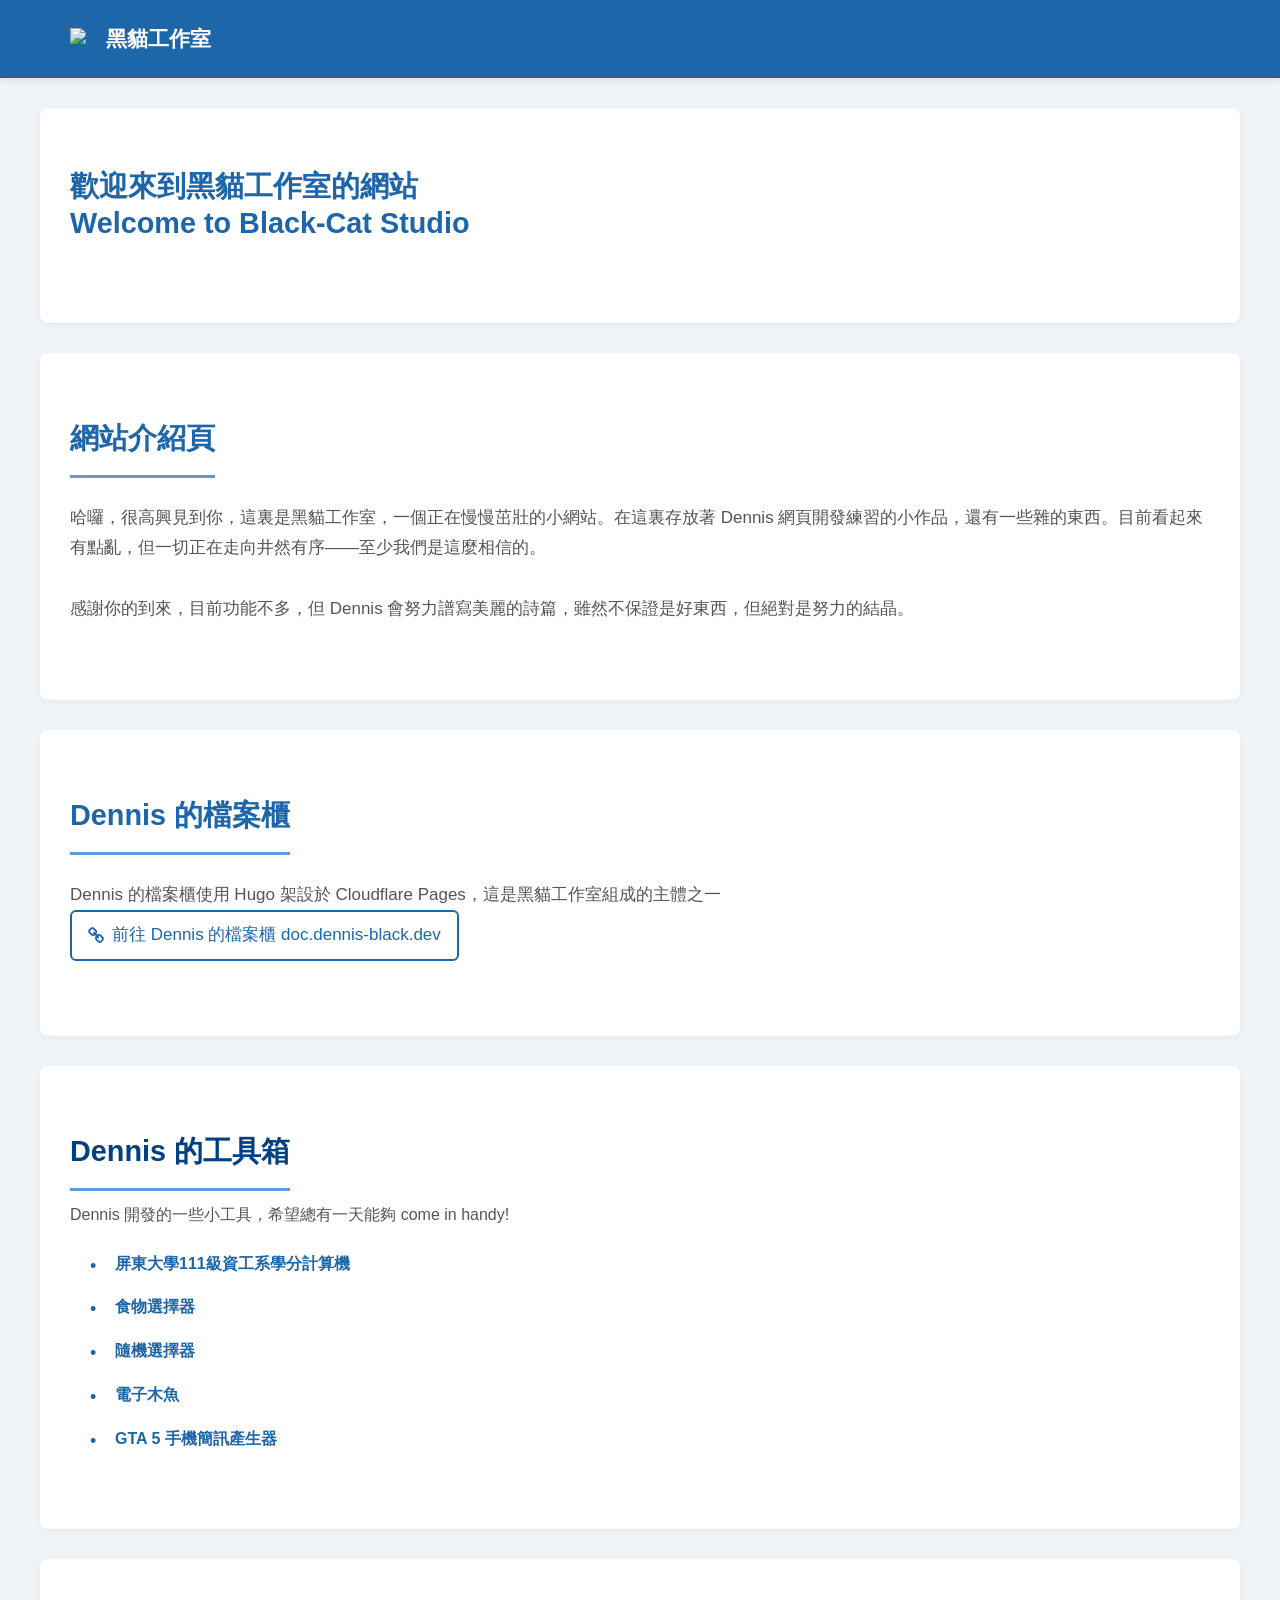
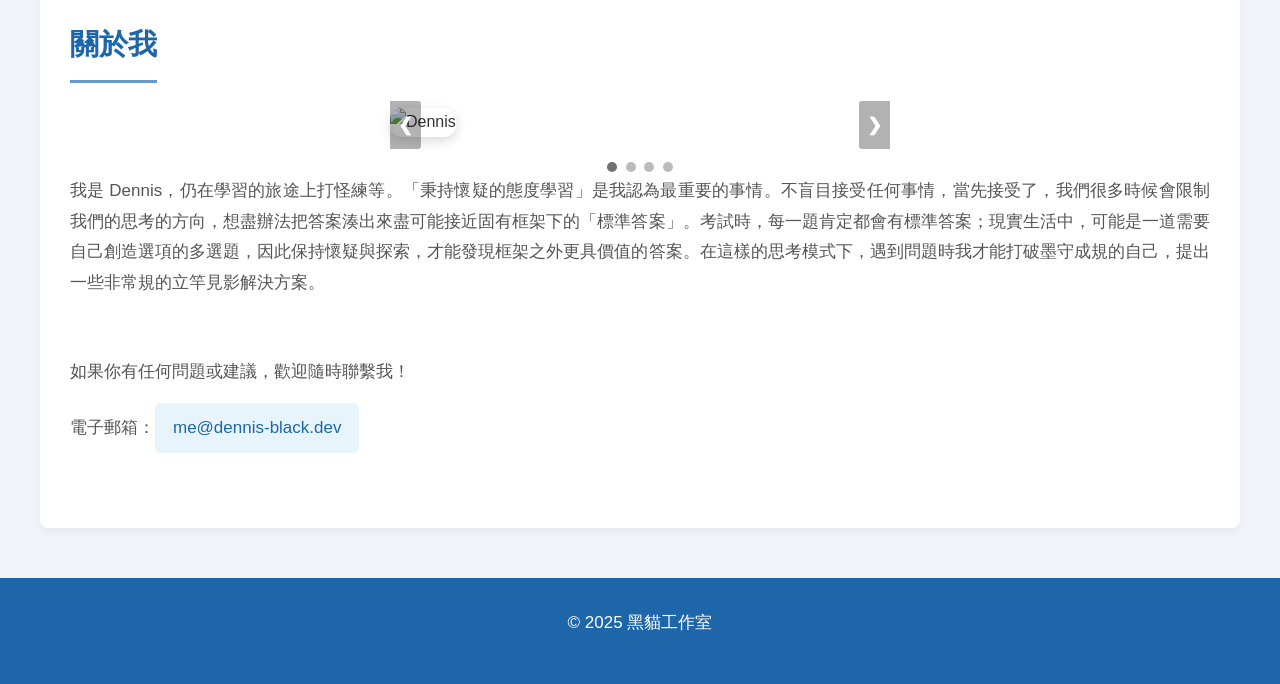
==== index.html @ 53adede7 "cat" ====
<!DOCTYPE html>
<html lang="en">
    <head>
        <meta charset="UTF-8">
        <meta name="viewport" content="width=device-width, initial-scale=1.0">
        <link rel="stylesheet" href="styles.css">
        <link rel="stylesheet" href="https://cdnjs.cloudflare.com/ajax/libs/font-awesome/4.7.0/css/font-awesome.min.css">
        <title>黑貓工作室</title>
    </head>

    <header>
        <nav>
            <a href="index.html"><img class="logo" src="asset/black_cat_studio.svg"></a>
            <ul>
                <li><a href="index.html"><h3>黑貓工作室</h3></a></li>
          </ul>
      </nav>
    </header>
<body>
    <!-- /////////////////////////////////////////////////////////////// -->
    <section id="home">
        <h1>歡迎來到黑貓工作室的網站</br>Welcome to Black-Cat Studio</h1>
    </section>

    <section id="prompt">
        <h2>網站介紹頁</h2>
        <p>哈囉，很高興見到你，這裏是黑貓工作室，一個正在慢慢茁壯的小網站。在這裏存放著 Dennis 網頁開發練習的小作品，還有一些雜的東西。目前看起來有點亂，但一切正在走向井然有序——至少我們是這麼相信的。<br><br>感謝你的到來，目前功能不多，但 Dennis 會努力譜寫美麗的詩篇，雖然不保證是好東西，但絕對是努力的結晶。</p>
    </section>

    <section id="archive">
        <h2>Dennis 的檔案櫃</h2>
        <p>Dennis 的檔案櫃使用 Hugo 架設於 Cloudflare Pages，這是黑貓工作室組成的主體之一 <br><a class="highlight-link" target="_blank" href="https://doc.dennis-black.dev"><i class="fa fa-link"></i> 前往 Dennis 的檔案櫃 doc.dennis-black.dev</a></p>
    </section>

    <section id="toolBox">
        <h2>Dennis 的工具箱</h2>
        <p>Dennis 開發的一些小工具，希望總有一天能夠 come in handy!</p>
        <ul>
            <li><a href="toolbox/creditAnalyse/">屏東大學111級資工系學分計算機</a></li>
            <li><a href="toolbox/spinWheel_food/">食物選擇器</a></li>
            <li><a href="toolbox/spinWheel_data/">隨機選擇器</a></li>
            <li><a href="toolbox/electricWoodenFish/">電子木魚</a></li>
            <li><a href="toolbox/ifruitGTA5/">GTA 5 手機簡訊產生器</a></li>
        </ul>
    </section>

    <section id="about">
        <h2>關於我</h2>
        <div class="about-container">
            <div class="slideshow-container">
                <div class="mySlides fade">
                    <img src="asset/dennisAndBird.gif" alt="Dennis" style="width:100%">
                </div>
                <div class="mySlides fade">
                    <img src="asset/dennisAndBanana.jpg" alt="Dennis" style="width:100%">
                </div>
                <div class="mySlides fade">
                    <img src="asset/graduate1.jpg" alt="DennisGraduate1" style="width:100%">
                </div>
                <div class="mySlides fade">
                    <img src="asset/DennisAtHongKongPark.jpg" alt="DennisAtHongKongPark" style="width:100%">
                </div>
                <a class="prev" onclick="plusSlides(-1)">&#10094;</a>
                <a class="next" onclick="plusSlides(1)">&#10095;</a>
            </div>
            <br>
            <div style="text-align:center">
                <span class="dot" onclick="currentSlide(1)"></span> 
                <span class="dot" onclick="currentSlide(2)"></span> 
                <span class="dot" onclick="currentSlide(3)"></span> 
                <span class="dot" onclick="currentSlide(4)"></span> 
            </div>
            <p>我是 Dennis，仍在學習的旅途上打怪練等。「秉持懷疑的態度學習」是我認為最重要的事情。不盲目接受任何事情，當先接受了，我們很多時候會限制我們的思考的方向，想盡辦法把答案湊出來盡可能接近固有框架下的「標準答案」。考試時，每一題肯定都會有標準答案；現實生活中，可能是一道需要自己創造選項的多選題，因此保持懷疑與探索，才能發現框架之外更具價值的答案。在這樣的思考模式下，遇到問題時我才能打破墨守成規的自己，提出一些非常規的立竿見影解決方案。
        </div>
        <br>
        <div>
            <p>如果你有任何問題或建議，歡迎隨時聯繫我！</p>
            <p>電子郵箱：<a class="email-link" href="mailto:me@dennis-black.dev">me@dennis-black.dev</a>
        </div>
            
    </section>

    
    <!-- /////////////////////////////////////////////////////////////// -->
    <footer>
        <p>&copy; 2025 黑貓工作室</p>
    </footer>
    <script>
    let slideIndex = 0;
    let slideTimer;
    showSlides();

    function plusSlides(n) {
        clearTimeout(slideTimer);
        slideIndex += n;
        let slides = document.getElementsByClassName("mySlides");
        if (slideIndex >= slides.length) { slideIndex = 0; }
        if (slideIndex < 0) { slideIndex = slides.length - 1; }
        showSlides(slideIndex, true);
    }

    function currentSlide(n) {
        clearTimeout(slideTimer);
        slideIndex = n - 1;
        let slides = document.getElementsByClassName("mySlides");
        if (slideIndex >= slides.length) { slideIndex = 0; }
        if (slideIndex < 0) { slideIndex = slides.length - 1; }
        showSlides(slideIndex, true);
    }

    function showSlides(n, manual) {
        let i;
        let slides = document.getElementsByClassName("mySlides");
        let dots = document.getElementsByClassName("dot");
        if (typeof n === 'undefined') n = slideIndex;
        let slidesCount = slides.length;
        if (n >= slidesCount) { slideIndex = 0; }
        else if (n < 0) { slideIndex = slidesCount - 1; }
        else { slideIndex = n; }
        for (i = 0; i < slidesCount; i++) {
            slides[i].style.display = "none";
        }
        for (i = 0; i < dots.length; i++) {
            dots[i].className = dots[i].className.replace(" active", "");
        }
        slides[slideIndex].style.display = "block";
        if (dots[slideIndex]) dots[slideIndex].className += " active";
        if (!manual) {
            slideTimer = setTimeout(function(){ showSlides(slideIndex + 1); }, 5000);
        }
    }
    </script>
---- styles.css ----
/* 全域樣式 */
* {
    margin: 0;
    padding: 0;
    box-sizing: border-box;
    font-family: Arial, sans-serif;
}

body {
    background-color: #f0f4f8;
    color: #333;
    line-height: 1.8;
    padding: 0;
    margin: 0;
}

/* 頁首樣式 */
header {
    background-color: #1e66aa;
    color: white;
    padding: 20px 0;
    text-align: left;
    box-shadow: 0 2px 8px rgba(0, 0, 0, 0.1);
}

nav {
    display: flex;
    justify-content: flex-start;
    align-items: center;
    flex-wrap: wrap;
    max-width: 1200px;
    margin: 0 auto;
    padding: 0 30px;
}

nav .logo {
    height: 50px;
    margin-right: 20px;
}

nav ul {
    list-style: none;
    display: flex;
    gap: 20px;
}

nav ul li {
    display: inline;
}

nav ul li a {
    color: white;
    text-decoration: none;
    font-size: 18px;
    transition: 0.3s;
}

nav ul li a:hover {
    color: #00264d;
}

/* 主要內容區域 */
section {
    padding: 60px 30px;
    text-align: left;
    background-color: white;
    margin: 0 auto 30px;
    max-width: 1200px;
    border-radius: 8px;
    box-shadow: 0 2px 10px rgba(0, 0, 0, 0.05);
}

section:first-of-type {
    margin-top: 30px;
}

h1 {
    font-size: 1.8em;
    margin-bottom: 20px;
    color: #1e66aa;
    font-weight: 600;
    line-height: 1.3;
}

h2 {
    font-size: 1.8em;
    margin-bottom: 25px;
    color: #1e66aa;
    font-weight: 600;
    border-bottom: 3px solid #6699cc;
    padding-bottom: 10px;
    display: inline-block;
}

p {
    font-size: 17px;
    margin-bottom: 15px;
    color: #555;
}

/* 頁尾樣式 */
footer {
    background-color: #1e66aa;
    color: white;
    text-align: center;
    padding: 30px 20px;
    position: relative;
    margin-top: 50px;
}

footer p {
    color: white;
}

#toolBox h2 {
    color: #004080;
    margin-bottom: 10px;
}

#toolBox p {
    font-size: 16px;
    color: #555;
    margin-bottom: 20px;
}

#toolBox ul {
    list-style: none;
    padding: 0;
    margin-left: 20px; /* 增加左邊距離，模擬階層感 */
}

#toolBox ul li {
    margin: 15px 0;
    position: relative;
    padding-left: 25px;
}

#toolBox ul li::before {
    content: "•"; /* 使用圓點作為條列符號 */
    position: absolute;
    left: 0;
    color: #1e66aa;
    font-size: 18px;
}

#toolBox ul li a {
    text-decoration: none;
    color: #1e66aa;
    font-weight: bold;
    transition: color 0.3s;
}

#toolBox ul li a:hover {
    color: #004080;
}

/* #about .about-container {
    display: flex;
    align-items: center;
    gap: 20px; 
}

#about img {
    flex-shrink: 0;
    max-width: 150px; 
    height: auto; 
}

#about p {
    flex: 1; 
    font-size: 16px;
    color: #555;
} */

#about .about-container {
    /* display: grid; */
    grid-template-columns: repeat(auto-fit, minmax(200px, 1fr));
    gap: 25px;
    margin-bottom: 30px;
}

#about img {
    width: 100%;
    height: auto;
    max-height: 400px;
    object-fit: cover;
    border-radius: 12px;
    box-shadow: 0 4px 12px rgba(0, 0, 0, 0.15);
    transition: transform 0.3s ease, box-shadow 0.3s ease;
}

#about img:hover {
    transform: translateY(-5px);
    box-shadow: 0 6px 20px rgba(0, 0, 0, 0.2);
}

#about p {
    font-size: 17px;
    color: #555;
    text-align: justify;
}

.highlight-link {
    color: #1e66aa;
    text-decoration: none;
    font-weight: 500;
    padding: 8px 16px;
    border: 2px solid #1e66aa;
    border-radius: 6px;
    display: inline-flex;
    align-items: center;
    gap: 8px;
    transition: all 0.3s ease;
    background-color: transparent;
}

.highlight-link:hover {
    background-color: #1e66aa;
    color: white;
    transform: translateY(-2px);
    box-shadow: 0 4px 12px rgba(30, 102, 170, 0.3);
}

.highlight-link i {
    transition: transform 0.3s ease;
}

.highlight-link:hover i {
    transform: translateX(3px);
}

.email-link {
    color: #1e66aa;
    background-color: #e8f4fc;
    font-weight: 500;
    padding: 8px 16px;
    border-radius: 6px;
    text-decoration: none;
    display: inline-block;
    border: 2px solid transparent;
    transition: all 0.3s ease;
}

.email-link:hover {
    background-color: #1e66aa;
    color: white;
    border-color: #1e66aa;
    transform: translateY(-2px);
    box-shadow: 0 4px 12px rgba(30, 102, 170, 0.3);
}

/* 輪播相冊樣式 */
.slideshow-container {
    max-width: 500px;
    position: relative;
    margin: auto;
}
.mySlides {
    display: none;
}
.mySlides img {
    width: 100%;
    border-radius: 10px;
    box-shadow: 0 2px 8px rgba(0,0,0,0.15);
}
.prev, .next {
    cursor: pointer;
    position: absolute;
    top: 50%;
    width: auto;
    padding: 8px;
    margin-top: -22px;
    color: white;
    font-weight: bold;
    font-size: 18px;
    border-radius: 0 3px 3px 0;
    user-select: none;
    background: rgba(0,0,0,0.3);
    z-index: 2;
    transition: background 0.2s;
}
.next {
    right: 0;
    border-radius: 3px 0 0 3px;
}
.prev:hover, .next:hover {
    background: rgba(0,0,0,0.6);
}
.dot {
    cursor: pointer;
    height: 10px;
    width: 10px;
    margin: 0 2px;
    background-color: #bbb;
    border-radius: 50%;
    display: inline-block;
    transition: background-color 0.3s;
    vertical-align: middle;
}
.active, .dot:hover {
    background-color: #717171;
}
/* 讓圓點區塊更緊湊且不佔用過多空間 */
.slideshow-container + br + div[style*="text-align:center"] {
    margin-top: -10px;
    margin-bottom: 0;
    height: 20px;
    line-height: 20px;
    padding: 0;
}

/* 響應式設計 */
@media (max-width: 768px) {
    nav .logo {
        height: 35px;
        margin-left: -10px;
    }
    nav {
        flex-direction: row;
        flex-wrap: wrap;
    }
    nav ul {
        flex-direction: row;
        flex-wrap: wrap;
        justify-content: flex-start;
    }

    #about .about-container {
        flex-direction: column;
        text-align: center;
    }

    #about img {
        margin-bottom: 20px;
        max-width: 100%;
    }
}
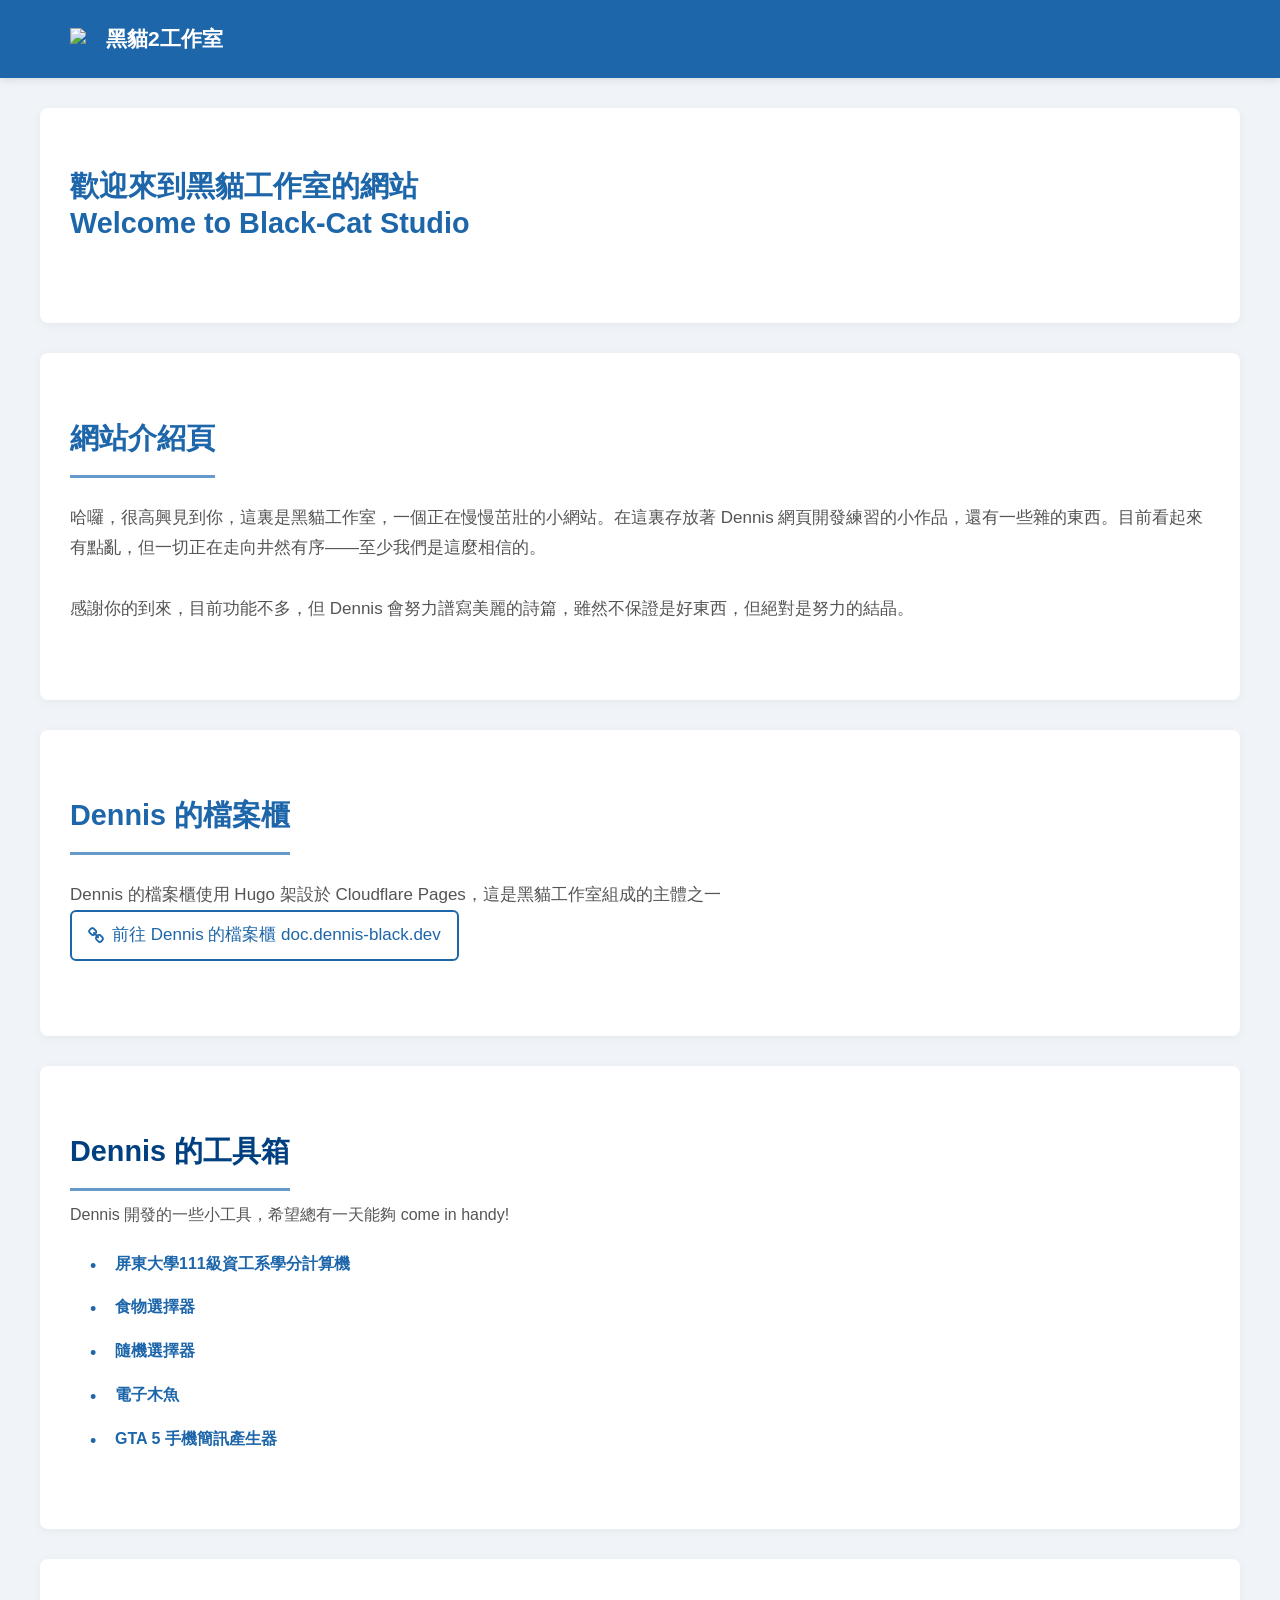
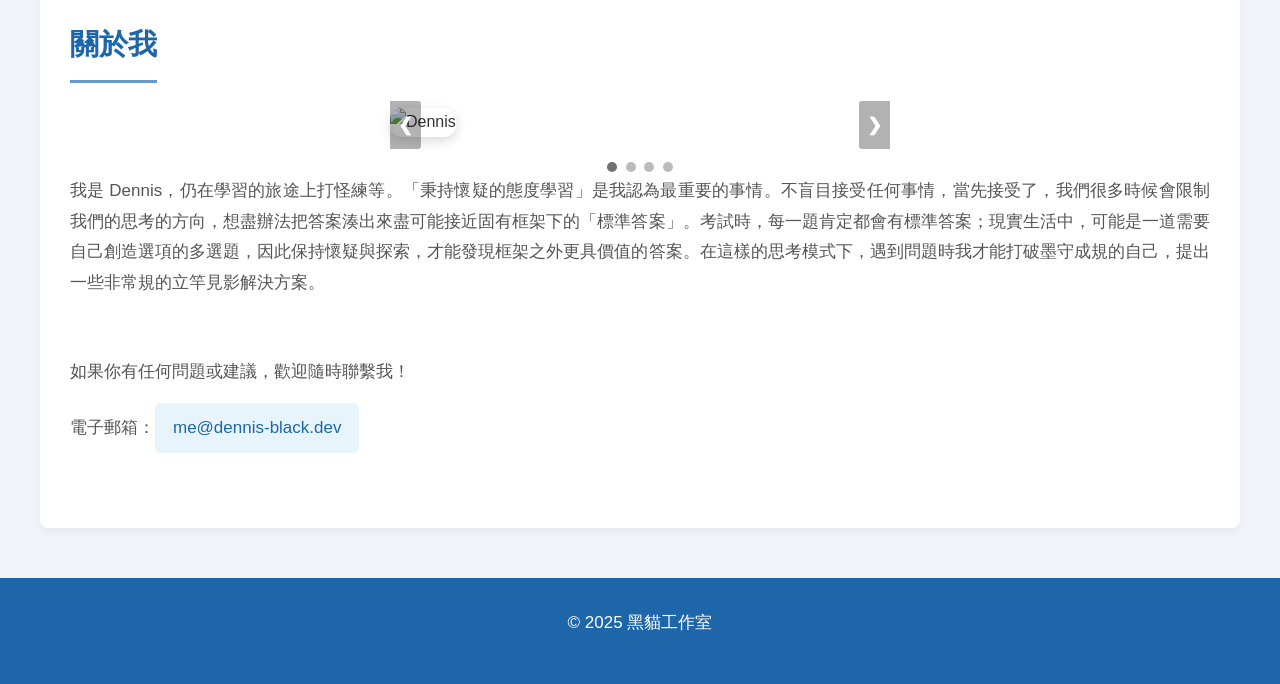
==== commit ab040e4e: "卡你M" ====
--- a/index.html
+++ b/index.html
@@ -12,7 +12,7 @@
         <nav>
             <a href="index.html"><img class="logo" src="asset/black_cat_studio.svg"></a>
             <ul>
-                <li><a href="index.html"><h3>黑貓工作室</h3></a></li>
+                <li><a href="index.html"><h3>黑貓2工作室</h3></a></li>
           </ul>
       </nav>
     </header>
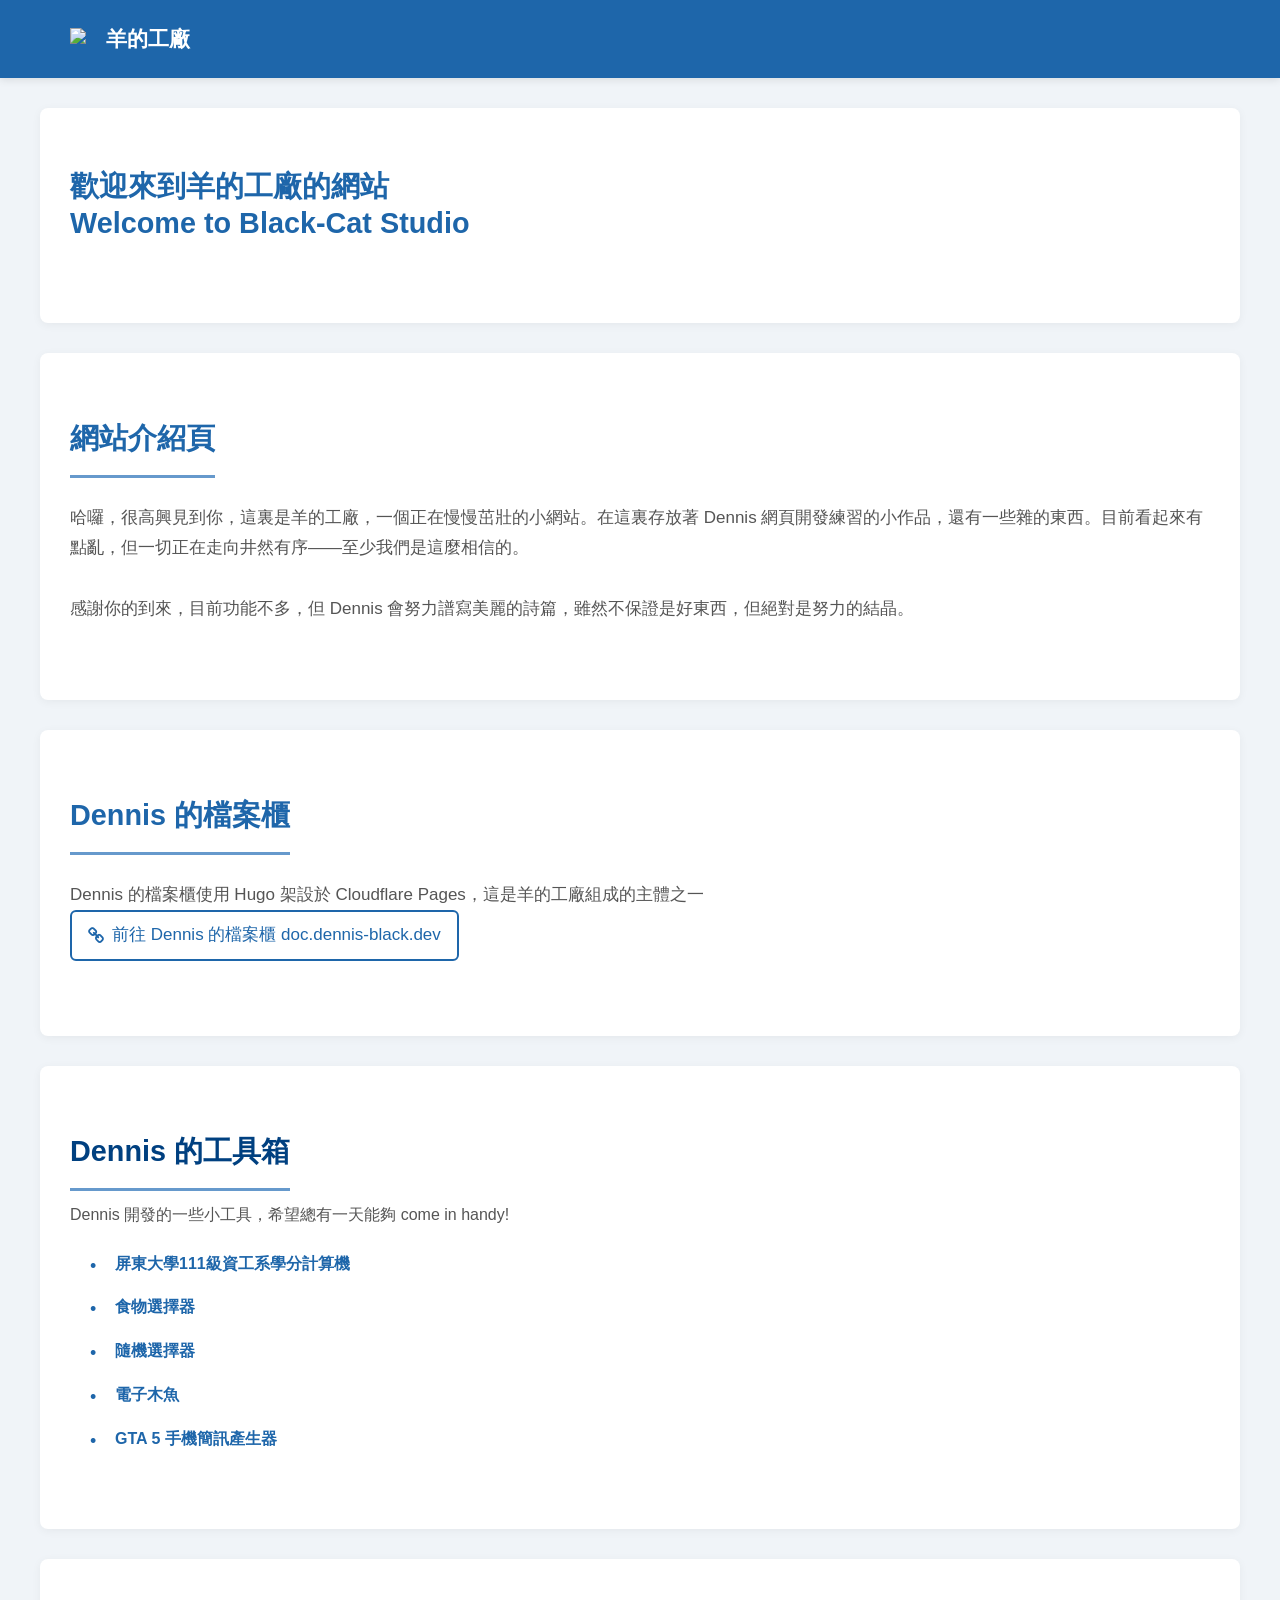
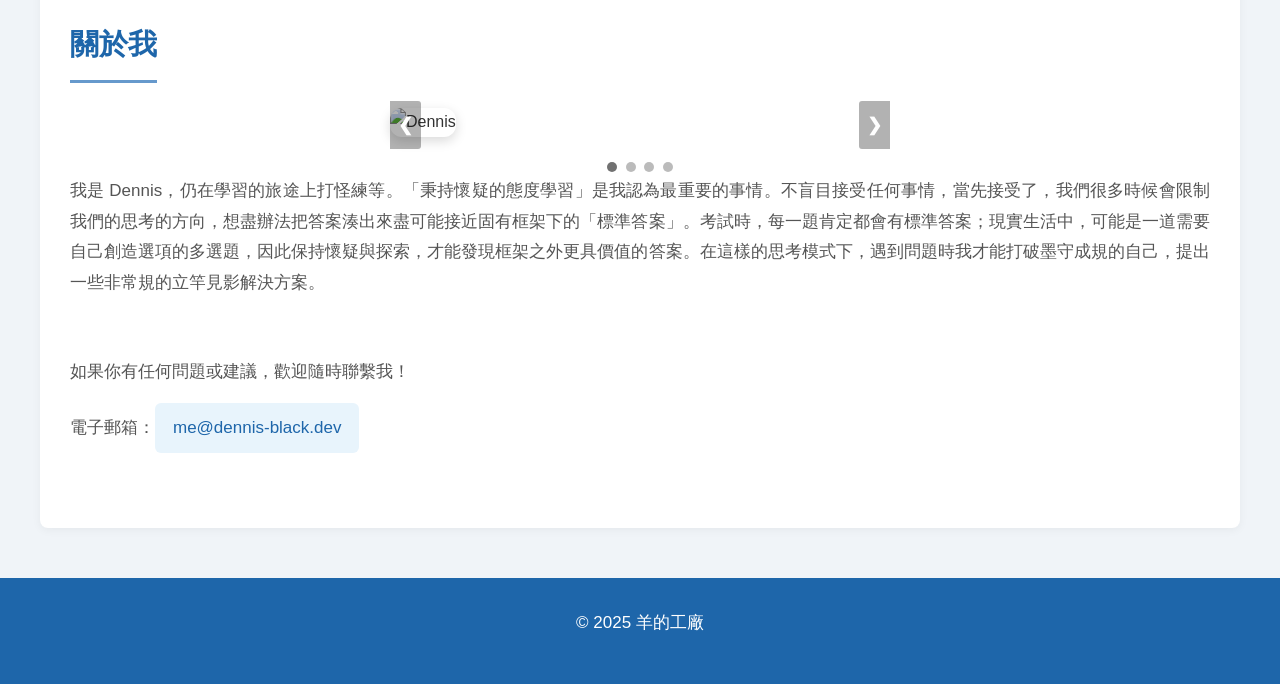
==== commit 0ce32c42: "改名" ====
--- a/index.html
+++ b/index.html
@@ -1,35 +1,396 @@
 <!DOCTYPE html>
 <html lang="en">
-    <head>
-        <meta charset="UTF-8">
-        <meta name="viewport" content="width=device-width, initial-scale=1.0">
-        <link rel="stylesheet" href="styles.css">
-        <link rel="stylesheet" href="https://cdnjs.cloudflare.com/ajax/libs/font-awesome/4.7.0/css/font-awesome.min.css">
-        <title>黑貓工作室</title>
-    </head>
-
-    <header>
-        <nav>
-            <a href="index.html"><img class="logo" src="asset/black_cat_studio.svg"></a>
-            <ul>
-                <li><a href="index.html"><h3>黑貓2工作室</h3></a></li>
-          </ul>
-      </nav>
-    </header>
+
+<head>
+    <meta charset="UTF-8">
+    <meta name="viewport" content="width=device-width, initial-scale=1.0">
+    <link rel="stylesheet" href="https://cdnjs.cloudflare.com/ajax/libs/font-awesome/4.7.0/css/font-awesome.min.css">
+    <title>羊的工廠</title>
+    <style>
+        /* 全域樣式 */
+        * {
+            margin: 0;
+            padding: 0;
+            box-sizing: border-box;
+            font-family: Arial, sans-serif;
+        }
+
+        body {
+            background-color: #f0f4f8;
+            color: #333;
+            line-height: 1.8;
+            padding: 0;
+            margin: 0;
+        }
+
+        /* 頁首樣式 */
+        header {
+            background-color: #1e66aa;
+            color: white;
+            padding: 20px 0;
+            text-align: left;
+            box-shadow: 0 2px 8px rgba(0, 0, 0, 0.1);
+        }
+
+        nav {
+            display: flex;
+            justify-content: flex-start;
+            align-items: center;
+            flex-wrap: wrap;
+            max-width: 1200px;
+            margin: 0 auto;
+            padding: 0 30px;
+        }
+
+        nav .logo {
+            height: 50px;
+            margin-right: 20px;
+        }
+
+        nav ul {
+            list-style: none;
+            display: flex;
+            gap: 20px;
+        }
+
+        nav ul li {
+            display: inline;
+        }
+
+        nav ul li a {
+            color: white;
+            text-decoration: none;
+            font-size: 18px;
+            transition: 0.3s;
+        }
+
+        nav ul li a:hover {
+            color: #00264d;
+        }
+
+        /* 主要內容區域 */
+        section {
+            padding: 60px 30px;
+            text-align: left;
+            background-color: white;
+            margin: 0 auto 30px;
+            max-width: 1200px;
+            border-radius: 8px;
+            box-shadow: 0 2px 10px rgba(0, 0, 0, 0.05);
+        }
+
+        section:first-of-type {
+            margin-top: 30px;
+        }
+
+        h1 {
+            font-size: 1.8em;
+            margin-bottom: 20px;
+            color: #1e66aa;
+            font-weight: 600;
+            line-height: 1.3;
+        }
+
+        h2 {
+            font-size: 1.8em;
+            margin-bottom: 25px;
+            color: #1e66aa;
+            font-weight: 600;
+            border-bottom: 3px solid #6699cc;
+            padding-bottom: 10px;
+            display: inline-block;
+        }
+
+        p {
+            font-size: 17px;
+            margin-bottom: 15px;
+            color: #555;
+        }
+
+        /* 頁尾樣式 */
+        footer {
+            background-color: #1e66aa;
+            color: white;
+            text-align: center;
+            padding: 30px 20px;
+            position: relative;
+            margin-top: 50px;
+        }
+
+        footer p {
+            color: white;
+        }
+
+        #toolBox h2 {
+            color: #004080;
+            margin-bottom: 10px;
+        }
+
+        #toolBox p {
+            font-size: 16px;
+            color: #555;
+            margin-bottom: 20px;
+        }
+
+        #toolBox ul {
+            list-style: none;
+            padding: 0;
+            margin-left: 20px;
+            /* 增加左邊距離，模擬階層感 */
+        }
+
+        #toolBox ul li {
+            margin: 15px 0;
+            position: relative;
+            padding-left: 25px;
+        }
+
+        #toolBox ul li::before {
+            content: "•";
+            /* 使用圓點作為條列符號 */
+            position: absolute;
+            left: 0;
+            color: #1e66aa;
+            font-size: 18px;
+        }
+
+        #toolBox ul li a {
+            text-decoration: none;
+            color: #1e66aa;
+            font-weight: bold;
+            transition: color 0.3s;
+        }
+
+        #toolBox ul li a:hover {
+            color: #004080;
+        }
+
+        /* #about .about-container {
+    display: flex;
+    align-items: center;
+    gap: 20px; 
+}
+
+#about img {
+    flex-shrink: 0;
+    max-width: 150px; 
+    height: auto; 
+}
+
+#about p {
+    flex: 1; 
+    font-size: 16px;
+    color: #555;
+} */
+
+        #about .about-container {
+            /* display: grid; */
+            grid-template-columns: repeat(auto-fit, minmax(200px, 1fr));
+            gap: 25px;
+            margin-bottom: 30px;
+        }
+
+        #about img {
+            width: 100%;
+            height: auto;
+            max-height: 400px;
+            object-fit: cover;
+            border-radius: 12px;
+            box-shadow: 0 4px 12px rgba(0, 0, 0, 0.15);
+            transition: transform 0.3s ease, box-shadow 0.3s ease;
+        }
+
+        #about img:hover {
+            transform: translateY(-5px);
+            box-shadow: 0 6px 20px rgba(0, 0, 0, 0.2);
+        }
+
+        #about p {
+            font-size: 17px;
+            color: #555;
+            text-align: justify;
+        }
+
+        .highlight-link {
+            color: #1e66aa;
+            text-decoration: none;
+            font-weight: 500;
+            padding: 8px 16px;
+            border: 2px solid #1e66aa;
+            border-radius: 6px;
+            display: inline-flex;
+            align-items: center;
+            gap: 8px;
+            transition: all 0.3s ease;
+            background-color: transparent;
+        }
+
+        .highlight-link:hover {
+            background-color: #1e66aa;
+            color: white;
+            transform: translateY(-2px);
+            box-shadow: 0 4px 12px rgba(30, 102, 170, 0.3);
+        }
+
+        .highlight-link i {
+            transition: transform 0.3s ease;
+        }
+
+        .highlight-link:hover i {
+            transform: translateX(3px);
+        }
+
+        .email-link {
+            color: #1e66aa;
+            background-color: #e8f4fc;
+            font-weight: 500;
+            padding: 8px 16px;
+            border-radius: 6px;
+            text-decoration: none;
+            display: inline-block;
+            border: 2px solid transparent;
+            transition: all 0.3s ease;
+        }
+
+        .email-link:hover {
+            background-color: #1e66aa;
+            color: white;
+            border-color: #1e66aa;
+            transform: translateY(-2px);
+            box-shadow: 0 4px 12px rgba(30, 102, 170, 0.3);
+        }
+
+        /* 輪播相冊樣式 */
+        .slideshow-container {
+            max-width: 500px;
+            position: relative;
+            margin: auto;
+        }
+
+        .mySlides {
+            display: none;
+        }
+
+        .mySlides img {
+            width: 100%;
+            border-radius: 10px;
+            box-shadow: 0 2px 8px rgba(0, 0, 0, 0.15);
+        }
+
+        .prev,
+        .next {
+            cursor: pointer;
+            position: absolute;
+            top: 50%;
+            width: auto;
+            padding: 8px;
+            margin-top: -22px;
+            color: white;
+            font-weight: bold;
+            font-size: 18px;
+            border-radius: 0 3px 3px 0;
+            user-select: none;
+            background: rgba(0, 0, 0, 0.3);
+            z-index: 2;
+            transition: background 0.2s;
+        }
+
+        .next {
+            right: 0;
+            border-radius: 3px 0 0 3px;
+        }
+
+        .prev:hover,
+        .next:hover {
+            background: rgba(0, 0, 0, 0.6);
+        }
+
+        .dot {
+            cursor: pointer;
+            height: 10px;
+            width: 10px;
+            margin: 0 2px;
+            background-color: #bbb;
+            border-radius: 50%;
+            display: inline-block;
+            transition: background-color 0.3s;
+            vertical-align: middle;
+        }
+
+        .active,
+        .dot:hover {
+            background-color: #717171;
+        }
+
+        /* 讓圓點區塊更緊湊且不佔用過多空間 */
+        .slideshow-container+br+div[style*="text-align:center"] {
+            margin-top: -10px;
+            margin-bottom: 0;
+            height: 20px;
+            line-height: 20px;
+            padding: 0;
+        }
+
+        /* 響應式設計 */
+        @media (max-width: 768px) {
+            nav .logo {
+                height: 35px;
+                margin-left: -10px;
+            }
+
+            nav {
+                flex-direction: row;
+                flex-wrap: wrap;
+            }
+
+            nav ul {
+                flex-direction: row;
+                flex-wrap: wrap;
+                justify-content: flex-start;
+            }
+
+            #about .about-container {
+                flex-direction: column;
+                text-align: center;
+            }
+
+            #about img {
+                margin-bottom: 20px;
+                max-width: 100%;
+            }
+        }
+    </style>
+</head>
+
+<header>
+    <nav>
+        <a href="index.html"><img class="logo" src="asset/black_cat_studio.svg"></a>
+        <ul>
+            <li><a href="index2.html">
+                    <h3>羊的工廠</h3>
+                </a></li>
+        </ul>
+    </nav>
+</header>
+
 <body>
     <!-- /////////////////////////////////////////////////////////////// -->
     <section id="home">
-        <h1>歡迎來到黑貓工作室的網站</br>Welcome to Black-Cat Studio</h1>
+        <h1>歡迎來到羊的工廠的網站</br>Welcome to Black-Cat Studio</h1>
     </section>
 
     <section id="prompt">
         <h2>網站介紹頁</h2>
-        <p>哈囉，很高興見到你，這裏是黑貓工作室，一個正在慢慢茁壯的小網站。在這裏存放著 Dennis 網頁開發練習的小作品，還有一些雜的東西。目前看起來有點亂，但一切正在走向井然有序——至少我們是這麼相信的。<br><br>感謝你的到來，目前功能不多，但 Dennis 會努力譜寫美麗的詩篇，雖然不保證是好東西，但絕對是努力的結晶。</p>
+        <p>哈囉，很高興見到你，這裏是羊的工廠，一個正在慢慢茁壯的小網站。在這裏存放著 Dennis
+            網頁開發練習的小作品，還有一些雜的東西。目前看起來有點亂，但一切正在走向井然有序——至少我們是這麼相信的。<br><br>感謝你的到來，目前功能不多，但 Dennis
+            會努力譜寫美麗的詩篇，雖然不保證是好東西，但絕對是努力的結晶。</p>
     </section>
 
     <section id="archive">
         <h2>Dennis 的檔案櫃</h2>
-        <p>Dennis 的檔案櫃使用 Hugo 架設於 Cloudflare Pages，這是黑貓工作室組成的主體之一 <br><a class="highlight-link" target="_blank" href="https://doc.dennis-black.dev"><i class="fa fa-link"></i> 前往 Dennis 的檔案櫃 doc.dennis-black.dev</a></p>
+        <p>Dennis 的檔案櫃使用 Hugo 架設於 Cloudflare Pages，這是羊的工廠組成的主體之一 <br><a class="highlight-link" target="_blank"
+                href="https://doc.dennis-black.dev"><i class="fa fa-link"></i> 前往 Dennis 的檔案櫃 doc.dennis-black.dev</a>
+        </p>
     </section>
 
     <section id="toolBox">
@@ -65,68 +426,69 @@
             </div>
             <br>
             <div style="text-align:center">
-                <span class="dot" onclick="currentSlide(1)"></span> 
-                <span class="dot" onclick="currentSlide(2)"></span> 
-                <span class="dot" onclick="currentSlide(3)"></span> 
-                <span class="dot" onclick="currentSlide(4)"></span> 
+                <span class="dot" onclick="currentSlide(1)"></span>
+                <span class="dot" onclick="currentSlide(2)"></span>
+                <span class="dot" onclick="currentSlide(3)"></span>
+                <span class="dot" onclick="currentSlide(4)"></span>
             </div>
-            <p>我是 Dennis，仍在學習的旅途上打怪練等。「秉持懷疑的態度學習」是我認為最重要的事情。不盲目接受任何事情，當先接受了，我們很多時候會限制我們的思考的方向，想盡辦法把答案湊出來盡可能接近固有框架下的「標準答案」。考試時，每一題肯定都會有標準答案；現實生活中，可能是一道需要自己創造選項的多選題，因此保持懷疑與探索，才能發現框架之外更具價值的答案。在這樣的思考模式下，遇到問題時我才能打破墨守成規的自己，提出一些非常規的立竿見影解決方案。
+            <p>我是
+                Dennis，仍在學習的旅途上打怪練等。「秉持懷疑的態度學習」是我認為最重要的事情。不盲目接受任何事情，當先接受了，我們很多時候會限制我們的思考的方向，想盡辦法把答案湊出來盡可能接近固有框架下的「標準答案」。考試時，每一題肯定都會有標準答案；現實生活中，可能是一道需要自己創造選項的多選題，因此保持懷疑與探索，才能發現框架之外更具價值的答案。在這樣的思考模式下，遇到問題時我才能打破墨守成規的自己，提出一些非常規的立竿見影解決方案。
         </div>
         <br>
         <div>
             <p>如果你有任何問題或建議，歡迎隨時聯繫我！</p>
             <p>電子郵箱：<a class="email-link" href="mailto:me@dennis-black.dev">me@dennis-black.dev</a>
         </div>
-            
+
     </section>
 
-    
+
     <!-- /////////////////////////////////////////////////////////////// -->
     <footer>
-        <p>&copy; 2025 黑貓工作室</p>
+        <p>&copy; 2025 羊的工廠</p>
     </footer>
     <script>
-    let slideIndex = 0;
-    let slideTimer;
-    showSlides();
-
-    function plusSlides(n) {
-        clearTimeout(slideTimer);
-        slideIndex += n;
-        let slides = document.getElementsByClassName("mySlides");
-        if (slideIndex >= slides.length) { slideIndex = 0; }
-        if (slideIndex < 0) { slideIndex = slides.length - 1; }
-        showSlides(slideIndex, true);
-    }
-
-    function currentSlide(n) {
-        clearTimeout(slideTimer);
-        slideIndex = n - 1;
-        let slides = document.getElementsByClassName("mySlides");
-        if (slideIndex >= slides.length) { slideIndex = 0; }
-        if (slideIndex < 0) { slideIndex = slides.length - 1; }
-        showSlides(slideIndex, true);
-    }
-
-    function showSlides(n, manual) {
-        let i;
-        let slides = document.getElementsByClassName("mySlides");
-        let dots = document.getElementsByClassName("dot");
-        if (typeof n === 'undefined') n = slideIndex;
-        let slidesCount = slides.length;
-        if (n >= slidesCount) { slideIndex = 0; }
-        else if (n < 0) { slideIndex = slidesCount - 1; }
-        else { slideIndex = n; }
-        for (i = 0; i < slidesCount; i++) {
-            slides[i].style.display = "none";
-        }
-        for (i = 0; i < dots.length; i++) {
-            dots[i].className = dots[i].className.replace(" active", "");
-        }
-        slides[slideIndex].style.display = "block";
-        if (dots[slideIndex]) dots[slideIndex].className += " active";
-        if (!manual) {
-            slideTimer = setTimeout(function(){ showSlides(slideIndex + 1); }, 5000);
-        }
-    }
-    </script>
+        let slideIndex = 0;
+        let slideTimer;
+        showSlides();
+
+        function plusSlides(n) {
+            clearTimeout(slideTimer);
+            slideIndex += n;
+            let slides = document.getElementsByClassName("mySlides");
+            if (slideIndex >= slides.length) { slideIndex = 0; }
+            if (slideIndex < 0) { slideIndex = slides.length - 1; }
+            showSlides(slideIndex, true);
+        }
+
+        function currentSlide(n) {
+            clearTimeout(slideTimer);
+            slideIndex = n - 1;
+            let slides = document.getElementsByClassName("mySlides");
+            if (slideIndex >= slides.length) { slideIndex = 0; }
+            if (slideIndex < 0) { slideIndex = slides.length - 1; }
+            showSlides(slideIndex, true);
+        }
+
+        function showSlides(n, manual) {
+            let i;
+            let slides = document.getElementsByClassName("mySlides");
+            let dots = document.getElementsByClassName("dot");
+            if (typeof n === 'undefined') n = slideIndex;
+            let slidesCount = slides.length;
+            if (n >= slidesCount) { slideIndex = 0; }
+            else if (n < 0) { slideIndex = slidesCount - 1; }
+            else { slideIndex = n; }
+            for (i = 0; i < slidesCount; i++) {
+                slides[i].style.display = "none";
+            }
+            for (i = 0; i < dots.length; i++) {
+                dots[i].className = dots[i].className.replace(" active", "");
+            }
+            slides[slideIndex].style.display = "block";
+            if (dots[slideIndex]) dots[slideIndex].className += " active";
+            if (!manual) {
+                slideTimer = setTimeout(function () { showSlides(slideIndex + 1); }, 5000);
+            }
+        }
+    </script>
